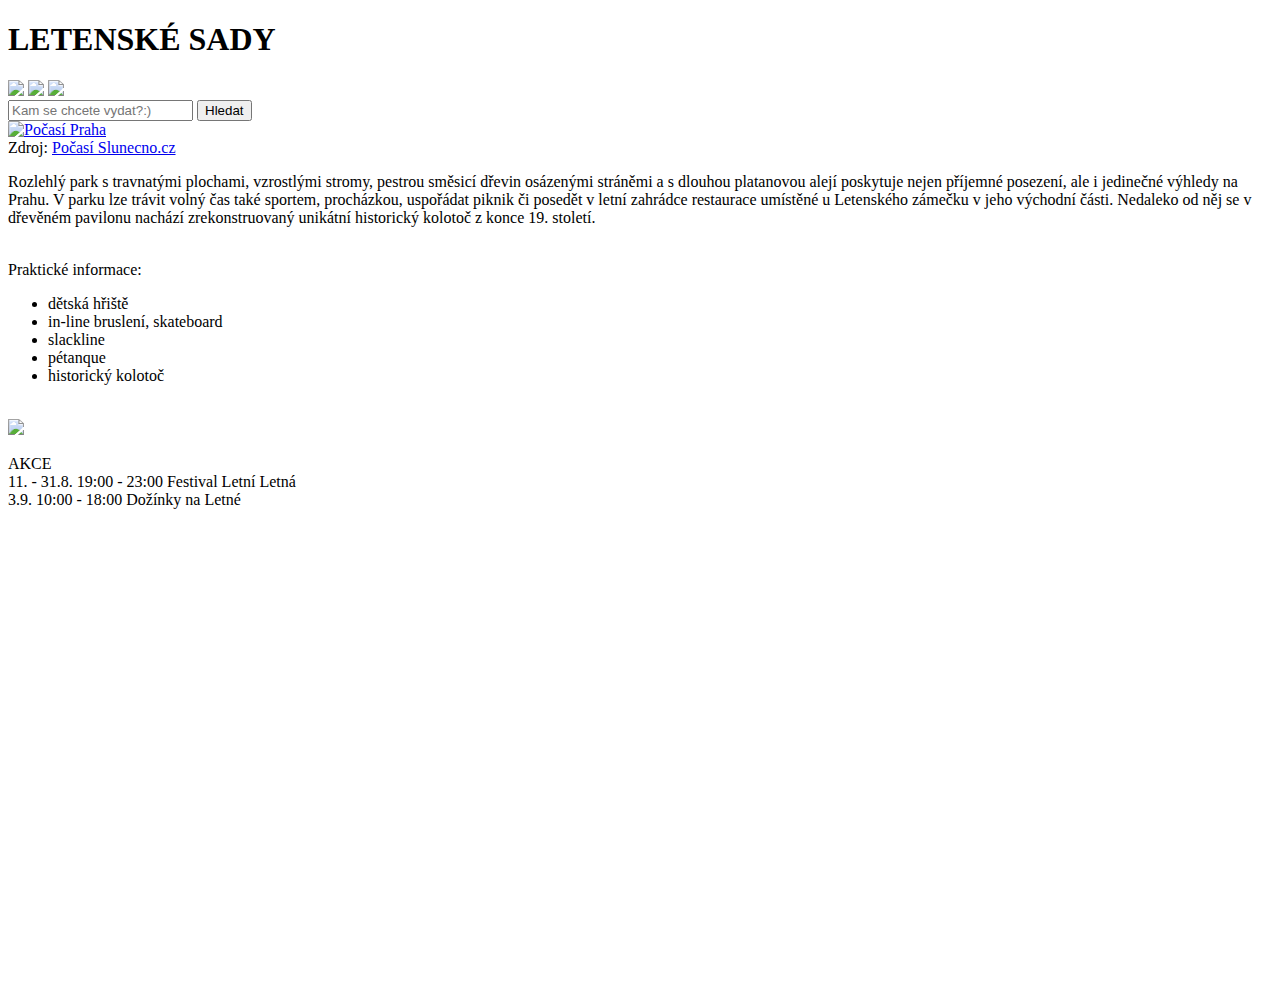
==== divokasarka.html @ f512deba "a" ====
<!DOCTYPE html>
<html>

<head>
    <link rel="stylesheet" type="text/css" href="css/styledivokas.css">
</head>

<body>

    <div class="piktogramy">
        <h1>LETENSKÉ SADY</h1>
        <img src="img/dog.png" class=dog />
        <img src="img/playground.png" class=playground />
        <img src="img/obcerstveni.png" class=obcerstveni />
    </div>
    <div class="searchbar">
        <form id="form" role="search">
            <input type="search" id="query" name="q" placeholder="Kam se chcete vydat?:)"
                aria-label="prohledat obsah stranky">
            <button>Hledat</button>
        </form>
    </div>

    <div class="pocasi">
        <a href="https://www.slunecno.cz/mista/praha-7" target="_new"><img
                src="https://www.slunecno.cz/pocasi-na-web.php?n&obr=2&m=7&pism=3&d=3&p1=FFFFFF&pruhl&t1=000000&p2=96FFB2&p3=F6FFE8&t2=000000&v=4"
                alt="Počasí Praha" style="border: 0px;" /></a><br>Zdroj: <a href="https://slunecno.cz"
            title="Aktuální počasí a dlouhodobá předpověď pro více než 150.000 míst po celém světě" target="_new">Počasí
            Slunecno.cz</a>
    </div>

    <div class="popis">
        <p>Rozlehlý park s travnatými plochami, vzrostlými stromy, pestrou směsicí dřevin osázenými stráněmi a s dlouhou
            platanovou alejí poskytuje nejen příjemné posezení, ale i jedinečné výhledy na Prahu. V parku lze trávit
            volný čas také sportem, procházkou, uspořádat piknik či posedět v letní zahrádce restaurace umístěné u
            Letenského zámečku v jeho východní části. Nedaleko od něj se v dřevěném
            pavilonu nachází zrekonstruovaný unikátní historický kolotoč z konce 19. století.</p>
        <br>
        Praktické informace:
        <ul>
            <li>dětská hřiště</li>
            <li>in-line bruslení, skateboard</li>
            <li>slackline</li>
            <li>pétanque</li>
            <li>historický kolotoč</li>
        </ul>
    </div><br>

    <img src="img/parkikony/Letenskaplan2(1).png" class="letna" />

    <div class="akce">
        <p> AKCE<br>
            11. - 31.8. 19:00 - 23:00 Festival Letní Letná<br>
            3.9. 10:00 - 18:00 Dožínky na Letné<br>
            <br>
        </p>
    </div>
    <iframe
        src="https://www.google.com/maps/embed?pb=!1m18!1m12!1m3!1d2559.4767540083985!2d14.415345620918023!3d50.09608272326202!2m3!1f0!2f0!3f0!3m2!1i1024!2i768!4f13.1!3m3!1m2!1s0x470b94db7467266d%3A0x945bf38ff60c58da!2zTGV0ZW5za8OhIHBsw6HFiA!5e0!3m2!1scs!2scz!4v1661344607487!5m2!1scs!2scz"
        width="600" height="450" style="border:0;" allowfullscreen="" loading="lazy"
        referrerpolicy="no-referrer-when-downgrade"></iframe>
</body>

</html>
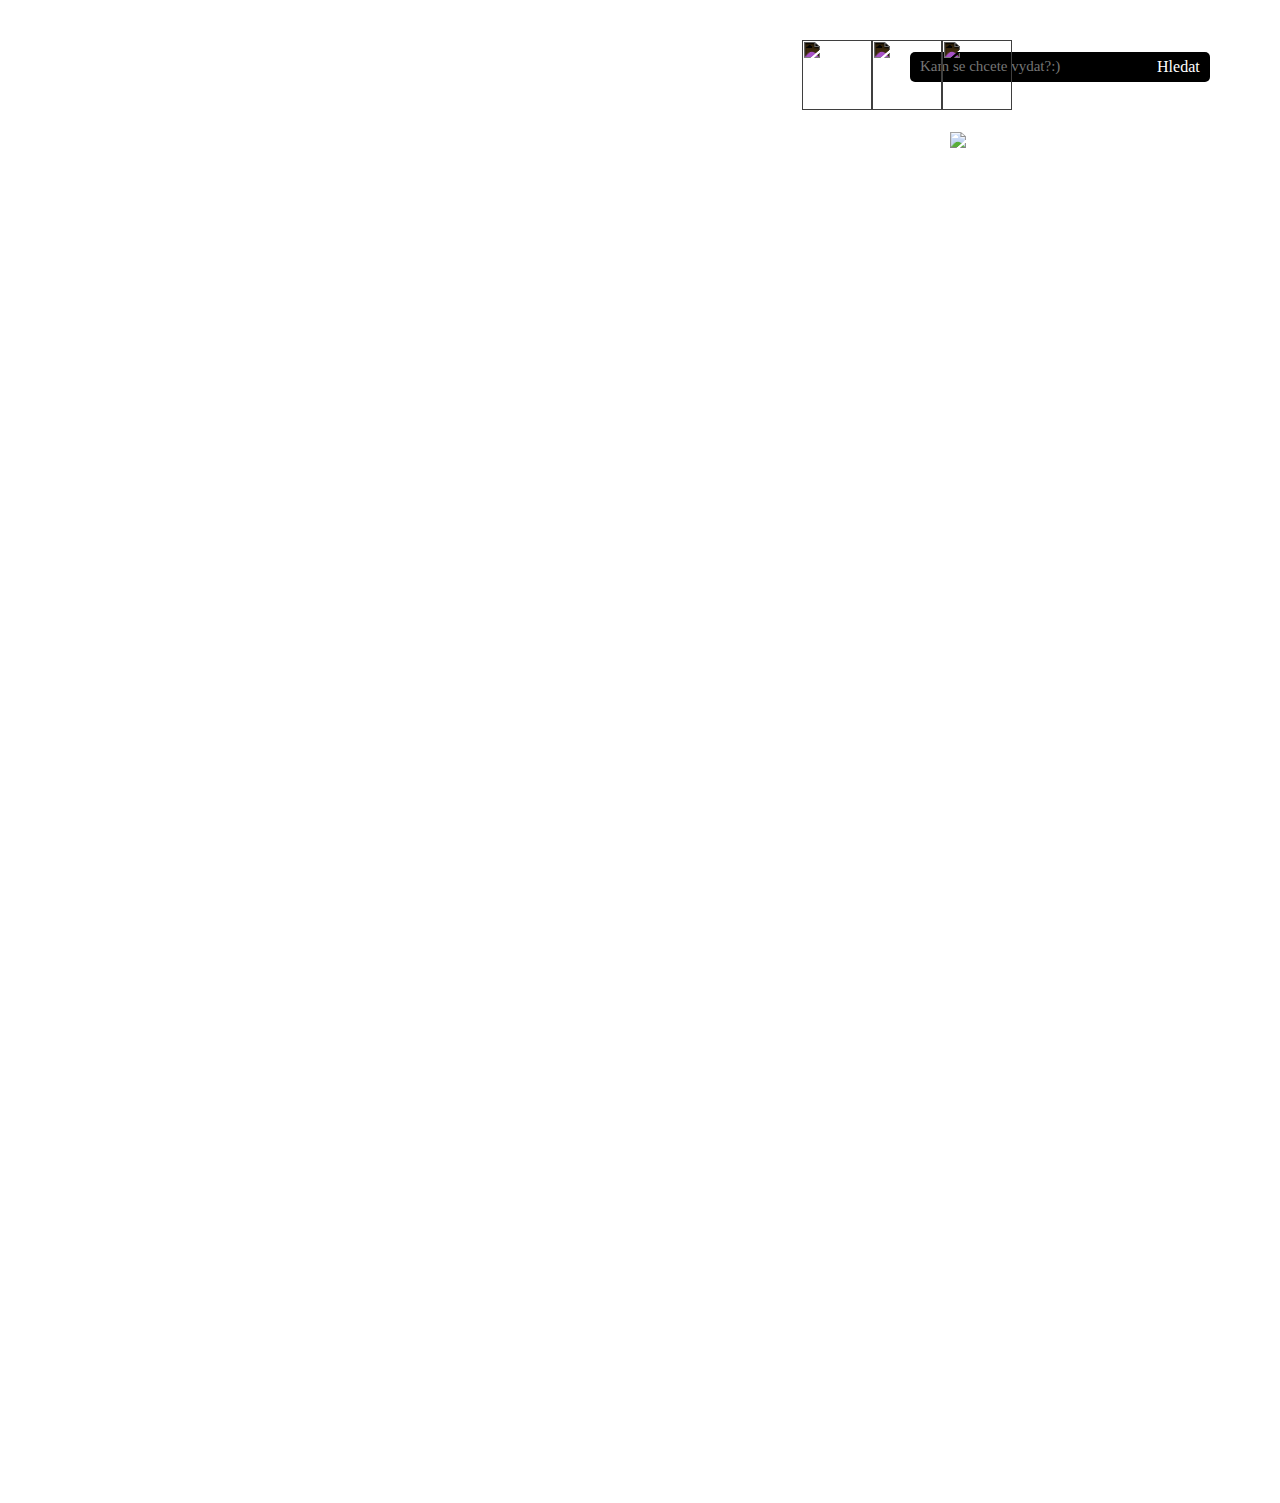
==== commit 47c55f00: "d" ====
--- a/divokasarka.html
+++ b/divokasarka.html
@@ -30,23 +30,22 @@
     </div>
 
     <div class="popis">
-        <p>Rozlehlý park s travnatými plochami, vzrostlými stromy, pestrou směsicí dřevin osázenými stráněmi a s dlouhou
-            platanovou alejí poskytuje nejen příjemné posezení, ale i jedinečné výhledy na Prahu. V parku lze trávit
-            volný čas také sportem, procházkou, uspořádat piknik či posedět v letní zahrádce restaurace umístěné u
-            Letenského zámečku v jeho východní části. Nedaleko od něj se v dřevěném
-            pavilonu nachází zrekonstruovaný unikátní historický kolotoč z konce 19. století.</p>
+        <p>Romantické údolí na severozápadě hlavního města patří k nejdrsnějším a nejmalebnějším oblastem v Praze a dá
+            vám skutečně zapomenout, že jste – vlastně – stále v Praze. Jeho území je považováno za celostátní unikát, a
+            to z geologického, archeologického, botanického i zoologického hlediska. Je to krajina strmých skal,
+            náhorních plošin, hájových, lučních a travnatých biotopů, dramaticky ztvárněná Šáreckým potokem. Údolím
+            prochází značené stezky, ale nutností je dobrá vycházková obuv, protože cesty nejsou dlážděné.
+        </p>
         <br>
         Praktické informace:
         <ul>
-            <li>dětská hřiště</li>
-            <li>in-line bruslení, skateboard</li>
-            <li>slackline</li>
-            <li>pétanque</li>
-            <li>historický kolotoč</li>
+            <li>Členitý terén neušel pozornosti našich předků – zde na vhodném místě nad údolím stálo první opevněné
+                slovanské městečko Praha, postavené v 8. a 9. století. Divoká Šárka dnes těží z dobré dopravní
+                dostupnosti a je hitem cyklistů, pěších turistů a v létě i rodin s dětmi, které se chtějí zchladit ve
+                venkovním bazénu nebo jezírku
+            </li>
         </ul>
     </div><br>
-
-    <img src="img/parkikony/Letenskaplan2(1).png" class="letna" />
 
     <div class="akce">
         <p> AKCE<br>
--- a/css/styledivokas.css
+++ b/css/styledivokas.css
@@ -0,0 +1,115 @@
+body {
+    color: rgb(255, 255, 255);
+    margin: 20px;
+}
+
+h1 {
+    font-size: 2cm;
+    margin-top: -15px;
+    letter-spacing: 10px;
+}
+
+div.popis {
+    color: rgb(255, 255, 255);
+    width: 60vw;
+    line-height: 25px;
+    font-size: 0.56cm;
+    margin-top: -120px;
+    margin-left: 10px;
+
+}
+
+div.akce {
+    color: rgb(255, 255, 255);
+    width: 20vw;
+    margin-left: 900px;
+    margin-top: -250px;
+    height: 30vw;
+    line-height: 25px;
+    padding: 60px 30px;
+}
+
+div.pocasi {
+    color: rgb(255, 255, 255);
+    margin-top: 50px;
+    margin-left: 930px;
+}
+
+div.searchbar {
+    margin-left: 890px;
+    margin-top: -130px;
+}
+
+form {
+    display: flex;
+    align-items: center;
+    background-color: rgb(0, 0, 0);
+    width: 300px;
+    height: 30px;
+    border-radius: 5px;
+    flex-direction: row;
+}
+
+input {
+    all: unset;
+    font: 15px system-ui;
+    font-family: 'Times New Roman', Times, serif;
+    color: rgb(255, 255, 255);
+    height: 100%;
+    width: 100%;
+    padding: 6px 10px;
+
+}
+
+placeholder {
+    color: rgb(0, 0, 0);
+    opacity: 0.7;
+}
+
+button {
+    cursor: pointer;
+    all: unset;
+    height: 30px;
+    width: 70px;
+}
+
+img {
+    top: -200px;
+    left: 0 px;
+}
+
+div.piktogramy {
+    top: 0px;
+    display: flex;
+    flex-direction: row;
+    padding: 20px;
+}
+
+.piktogramy img {
+    filter: invert(1);
+    width: 70px;
+    height: 70px;
+}
+
+a {
+    color: rgb(255, 255, 255);
+}
+
+
+.ladronka2 {
+    display: block;
+    margin-left: 450px;
+}
+
+iframe {
+    margin-top: 300px;
+}
+
+html {
+    background: url(../img/ladronkastin.jpg) no-repeat center center fixed;
+    -webkit-background-size: cover;
+    -moz-background-size: cover;
+    -o-background-size: cover;
+    background-size: cover;
+
+}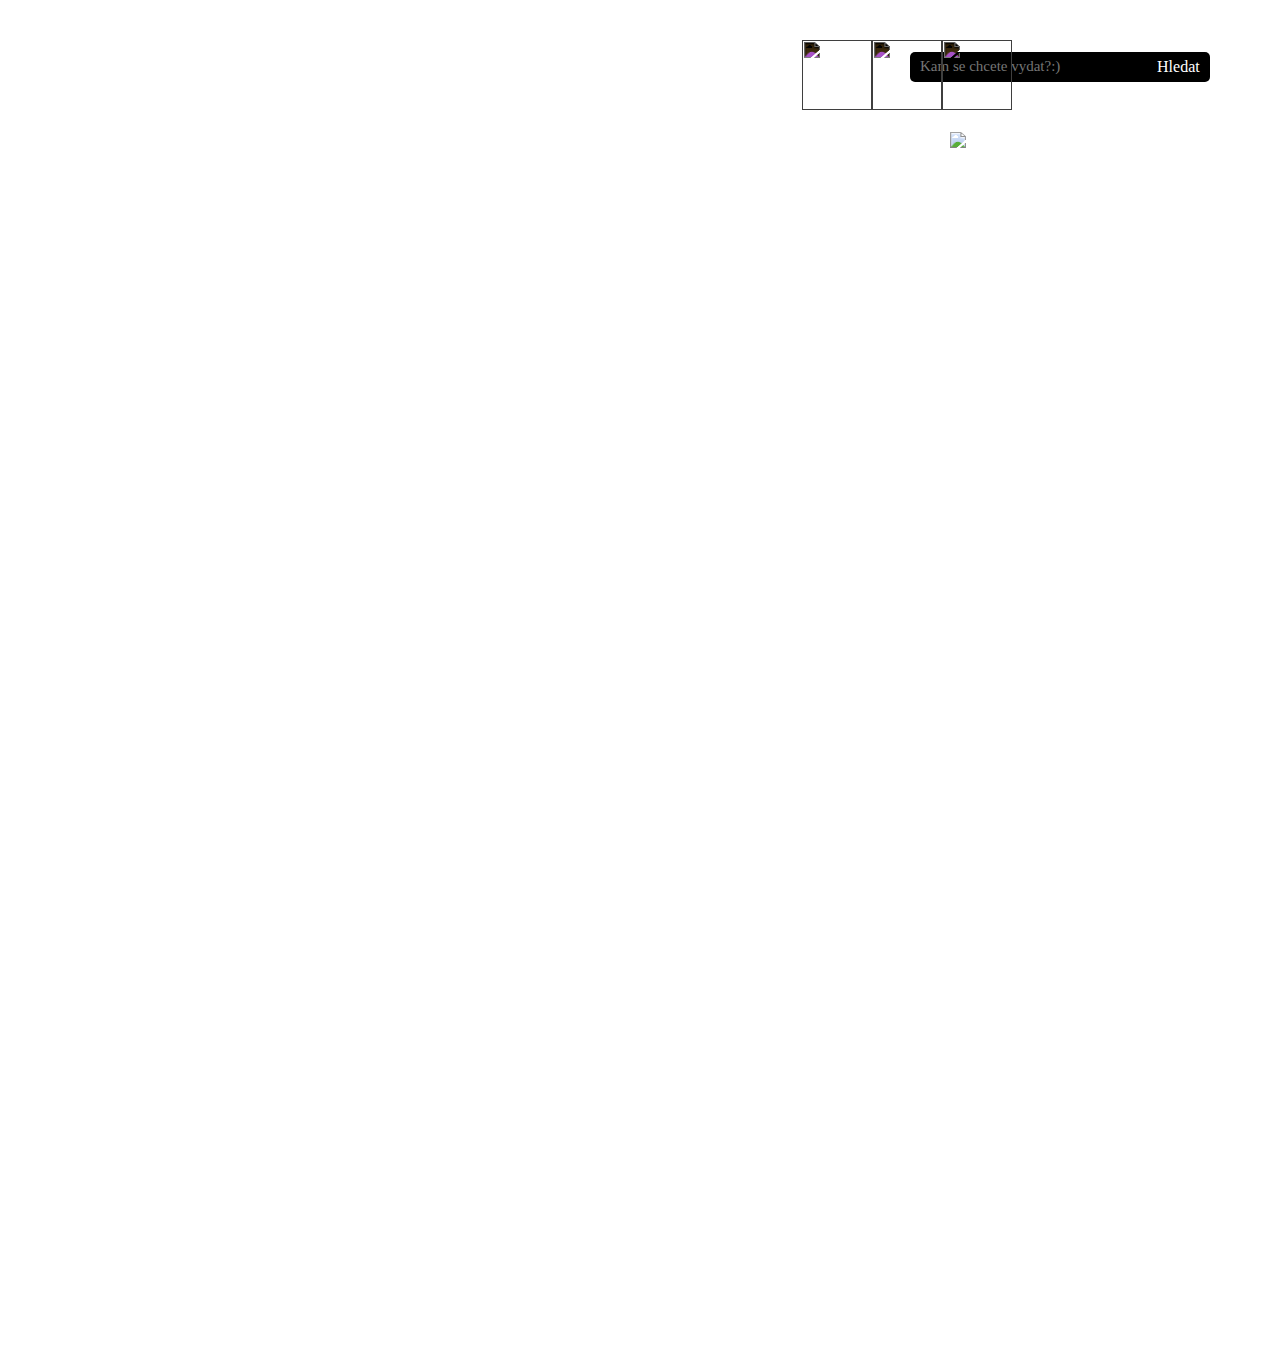
==== commit 5f30e47a: "Update divokasarka.html" ====
--- a/divokasarka.html
+++ b/divokasarka.html
@@ -55,8 +55,8 @@
         </p>
     </div>
     <iframe
-        src="https://www.google.com/maps/embed?pb=!1m18!1m12!1m3!1d2559.4767540083985!2d14.415345620918023!3d50.09608272326202!2m3!1f0!2f0!3f0!3m2!1i1024!2i768!4f13.1!3m3!1m2!1s0x470b94db7467266d%3A0x945bf38ff60c58da!2zTGV0ZW5za8OhIHBsw6HFiA!5e0!3m2!1scs!2scz!4v1661344607487!5m2!1scs!2scz"
-        width="600" height="450" style="border:0;" allowfullscreen="" loading="lazy"
+        src="https://www.google.com/maps/embed?pb=!1m18!1m12!1m3!1d2559.6251326627585!2d14.322815215079032!3d50.093305020916226!2m3!1f0!2f0!3f0!3m2!1i1024!2i768!4f13.1!3m3!1m2!1s0x470bbfc737ec6e7f%3A0x28fe4ce8f5a0d8de!2zRGl2b2vDoSDFoMOhcmth!5e0!3m2!1scs!2scz!4v1661349595778!5m2!1scs!2scz"
+        width="400" height="300" style="border:0;" allowfullscreen="" loading="lazy"
         referrerpolicy="no-referrer-when-downgrade"></iframe>
 </body>
 
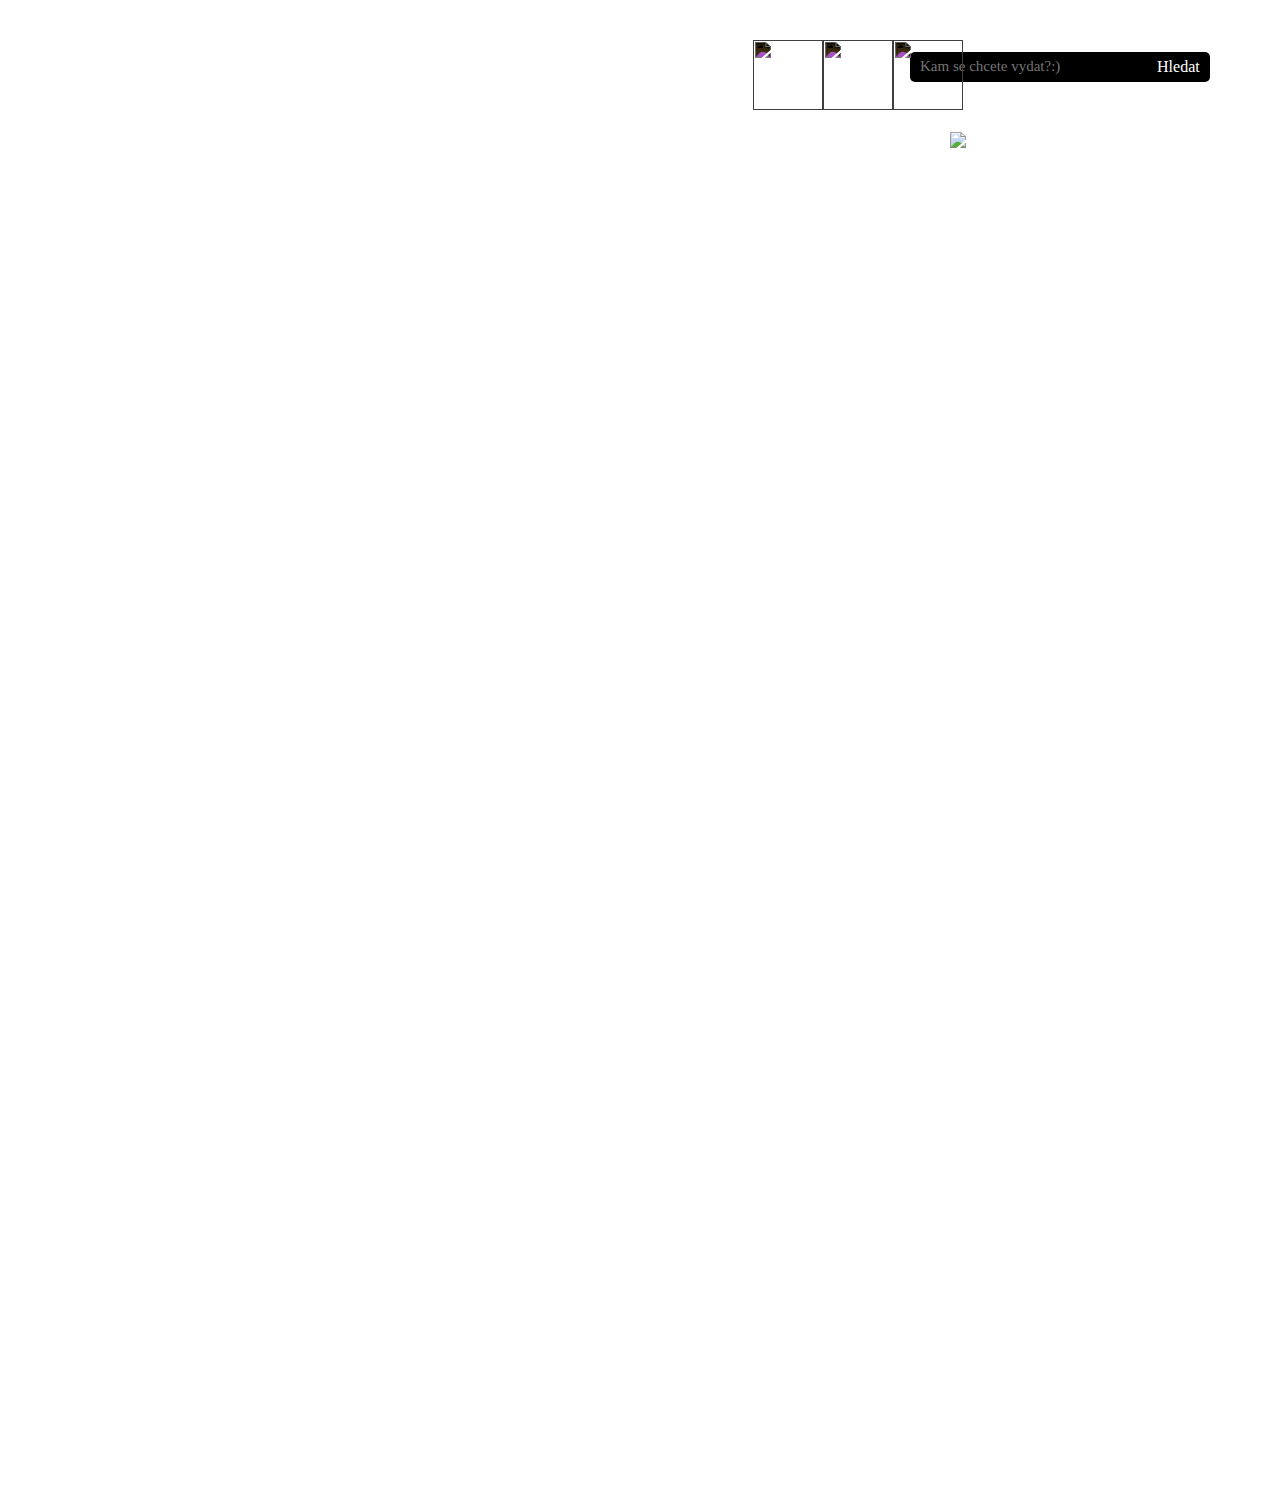
==== commit 40906347: "Merge branch 'main' of https://github.com/jakubmichalko1/CLG-T4" ====
--- a/divokasarka.html
+++ b/divokasarka.html
@@ -8,7 +8,7 @@
 <body>
 
     <div class="piktogramy">
-        <h1>LETENSKÉ SADY</h1>
+        <h1>DIVOKÁ ŠÁRKA</h1>
         <img src="img/dog.png" class=dog />
         <img src="img/playground.png" class=playground />
         <img src="img/obcerstveni.png" class=obcerstveni />
@@ -55,8 +55,8 @@
         </p>
     </div>
     <iframe
-        src="https://www.google.com/maps/embed?pb=!1m18!1m12!1m3!1d2559.6251326627585!2d14.322815215079032!3d50.093305020916226!2m3!1f0!2f0!3f0!3m2!1i1024!2i768!4f13.1!3m3!1m2!1s0x470bbfc737ec6e7f%3A0x28fe4ce8f5a0d8de!2zRGl2b2vDoSDFoMOhcmth!5e0!3m2!1scs!2scz!4v1661349595778!5m2!1scs!2scz"
-        width="400" height="300" style="border:0;" allowfullscreen="" loading="lazy"
+        src="https://www.google.com/maps/embed?pb=!1m18!1m12!1m3!1d2559.4767540083985!2d14.415345620918023!3d50.09608272326202!2m3!1f0!2f0!3f0!3m2!1i1024!2i768!4f13.1!3m3!1m2!1s0x470b94db7467266d%3A0x945bf38ff60c58da!2zTGV0ZW5za8OhIHBsw6HFiA!5e0!3m2!1scs!2scz!4v1661344607487!5m2!1scs!2scz"
+        width="600" height="450" style="border:0;" allowfullscreen="" loading="lazy"
         referrerpolicy="no-referrer-when-downgrade"></iframe>
 </body>
 
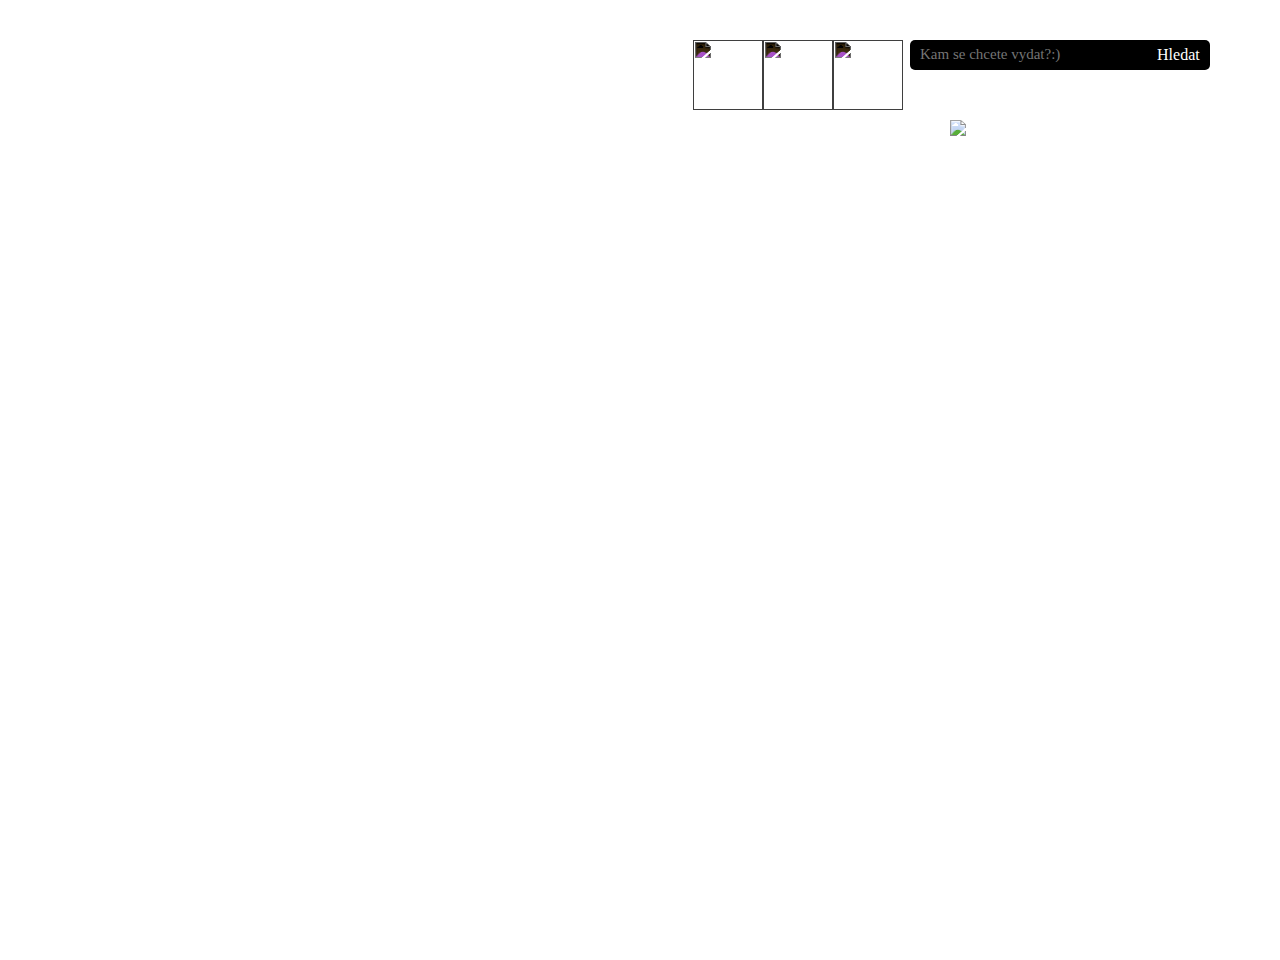
==== commit a5acacc4: "we" ====
--- a/divokasarka.html
+++ b/divokasarka.html
@@ -30,16 +30,16 @@
     </div>
 
     <div class="popis">
-        <p>Romantické údolí na severozápadě hlavního města patří k nejdrsnějším a nejmalebnějším oblastem v Praze a dá
-            vám skutečně zapomenout, že jste – vlastně – stále v Praze. Jeho území je považováno za celostátní unikát, a
-            to z geologického, archeologického, botanického i zoologického hlediska. Je to krajina strmých skal,
-            náhorních plošin, hájových, lučních a travnatých biotopů, dramaticky ztvárněná Šáreckým potokem. Údolím
-            prochází značené stezky, ale nutností je dobrá vycházková obuv, protože cesty nejsou dlážděné.
+        <p>Romantické údolí na severozápadě Prahy patří k nejdrsnějším a nejmalebnějším oblastem v Praze. A dá
+            vám skutečně zapomenout, že jste stále v Praze. Její území je považováno za celostátní unikát. A
+            to z geologického, archeologického, botanického a i zoologického hlediska. Je to krajina strmých skal,
+            náhorních plošin, hájových, lučních a travnatých biotopů, které jsou dramaticky ztvárněné Šáreckým potokem. Údolím
+            prochází značené stezky. Avšak nezapomenňte na dobrou vycházkovou obuv, protože cesty nejsou dlážděné.
         </p>
         <br>
         Praktické informace:
         <ul>
-            <li>Členitý terén neušel pozornosti našich předků – zde na vhodném místě nad údolím stálo první opevněné
+            <li>Zde na vhodném místě nad údolím stálo první opevněné 
                 slovanské městečko Praha, postavené v 8. a 9. století. Divoká Šárka dnes těží z dobré dopravní
                 dostupnosti a je hitem cyklistů, pěších turistů a v létě i rodin s dětmi, které se chtějí zchladit ve
                 venkovním bazénu nebo jezírku
@@ -55,8 +55,8 @@
         </p>
     </div>
     <iframe
-        src="https://www.google.com/maps/embed?pb=!1m18!1m12!1m3!1d2559.4767540083985!2d14.415345620918023!3d50.09608272326202!2m3!1f0!2f0!3f0!3m2!1i1024!2i768!4f13.1!3m3!1m2!1s0x470b94db7467266d%3A0x945bf38ff60c58da!2zTGV0ZW5za8OhIHBsw6HFiA!5e0!3m2!1scs!2scz!4v1661344607487!5m2!1scs!2scz"
-        width="600" height="450" style="border:0;" allowfullscreen="" loading="lazy"
+        src="https://www.google.com/maps/embed?pb=!1m18!1m12!1m3!1d2559.6251326627585!2d14.322815215079032!3d50.093305020916226!2m3!1f0!2f0!3f0!3m2!1i1024!2i768!4f13.1!3m3!1m2!1s0x470bbfc737ec6e7f%3A0x28fe4ce8f5a0d8de!2zRGl2b2vDoSDFoMOhcmth!5e0!3m2!1scs!2scz!4v1661349595778!5m2!1scs!2scz"
+        width="400" height="300" style="border:0;" allowfullscreen="" loading="lazy"
         referrerpolicy="no-referrer-when-downgrade"></iframe>
 </body>
 
--- a/css/styledivokas.css
+++ b/css/styledivokas.css
@@ -103,7 +103,11 @@
 
 iframe {
     margin-top: 300px;
+    position: absolute;
+    top: 40%;
 }
+
+h1 {font-size: 68px;}
 
 html {
     background: url(../img/ladronkastin.jpg) no-repeat center center fixed;
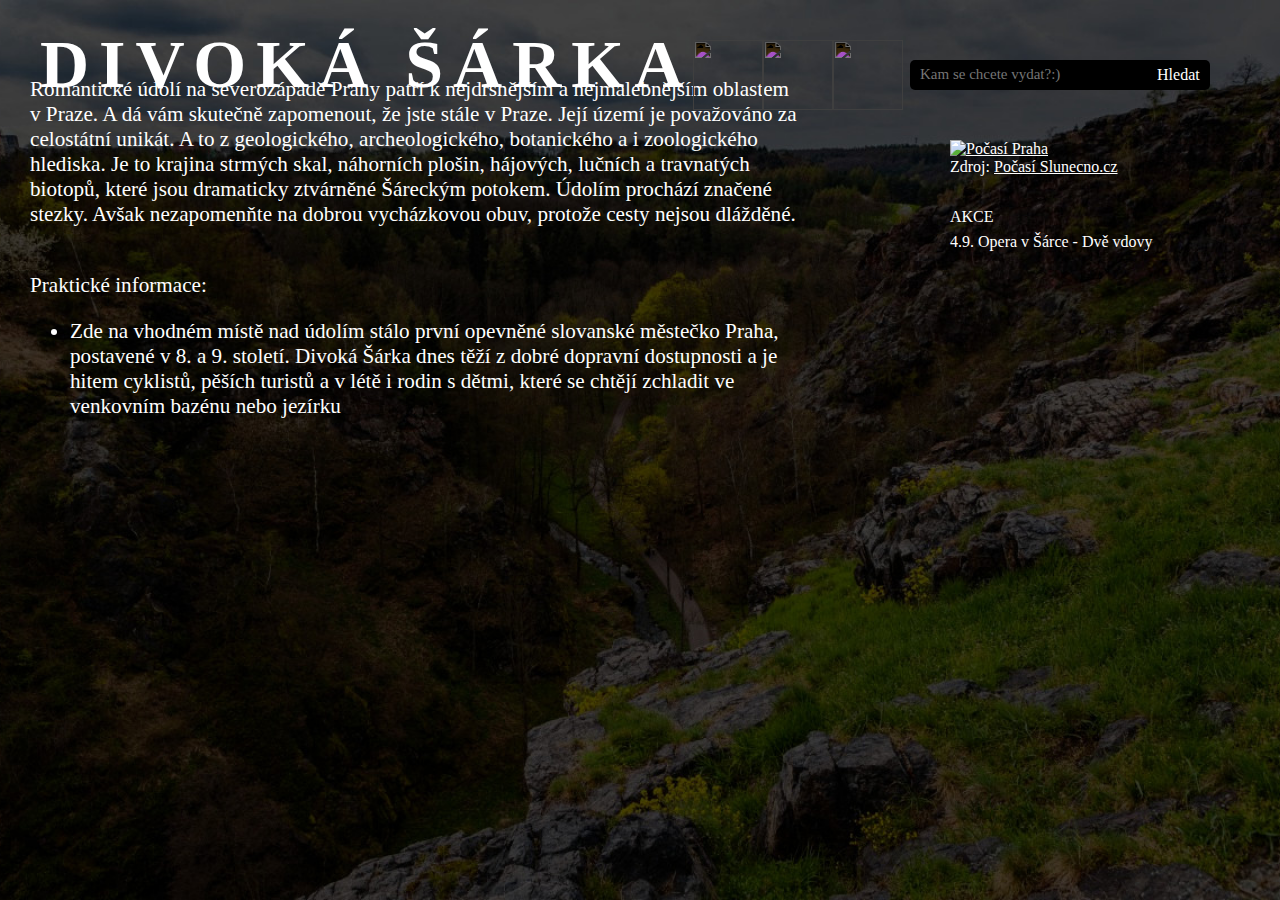
==== commit 42c0246b: "dw" ====
--- a/divokasarka.html
+++ b/divokasarka.html
@@ -49,8 +49,7 @@
 
     <div class="akce">
         <p> AKCE<br>
-            11. - 31.8. 19:00 - 23:00 Festival Letní Letná<br>
-            3.9. 10:00 - 18:00 Dožínky na Letné<br>
+           4.9. Opera v Šárce - Dvě vdovy
             <br>
         </p>
     </div>
--- a/css/styledivokas.css
+++ b/css/styledivokas.css
@@ -23,7 +23,7 @@
     color: rgb(255, 255, 255);
     width: 20vw;
     margin-left: 900px;
-    margin-top: -250px;
+    margin-top: -330px;
     height: 30vw;
     line-height: 25px;
     padding: 60px 30px;
@@ -37,7 +37,7 @@
 
 div.searchbar {
     margin-left: 890px;
-    margin-top: -130px;
+    margin-top: -110px;
 }
 
 form {
@@ -95,22 +95,17 @@
     color: rgb(255, 255, 255);
 }
 
-
-.ladronka2 {
-    display: block;
-    margin-left: 450px;
-}
-
 iframe {
     margin-top: 300px;
     position: absolute;
-    top: 40%;
+    top: 9%;
+    right: 10px;
 }
 
 h1 {font-size: 68px;}
 
 html {
-    background: url(../img/ladronkastin.jpg) no-repeat center center fixed;
+    background: url(../img/divokasarkastin\ \(1\).jpg) no-repeat center center fixed;
     -webkit-background-size: cover;
     -moz-background-size: cover;
     -o-background-size: cover;
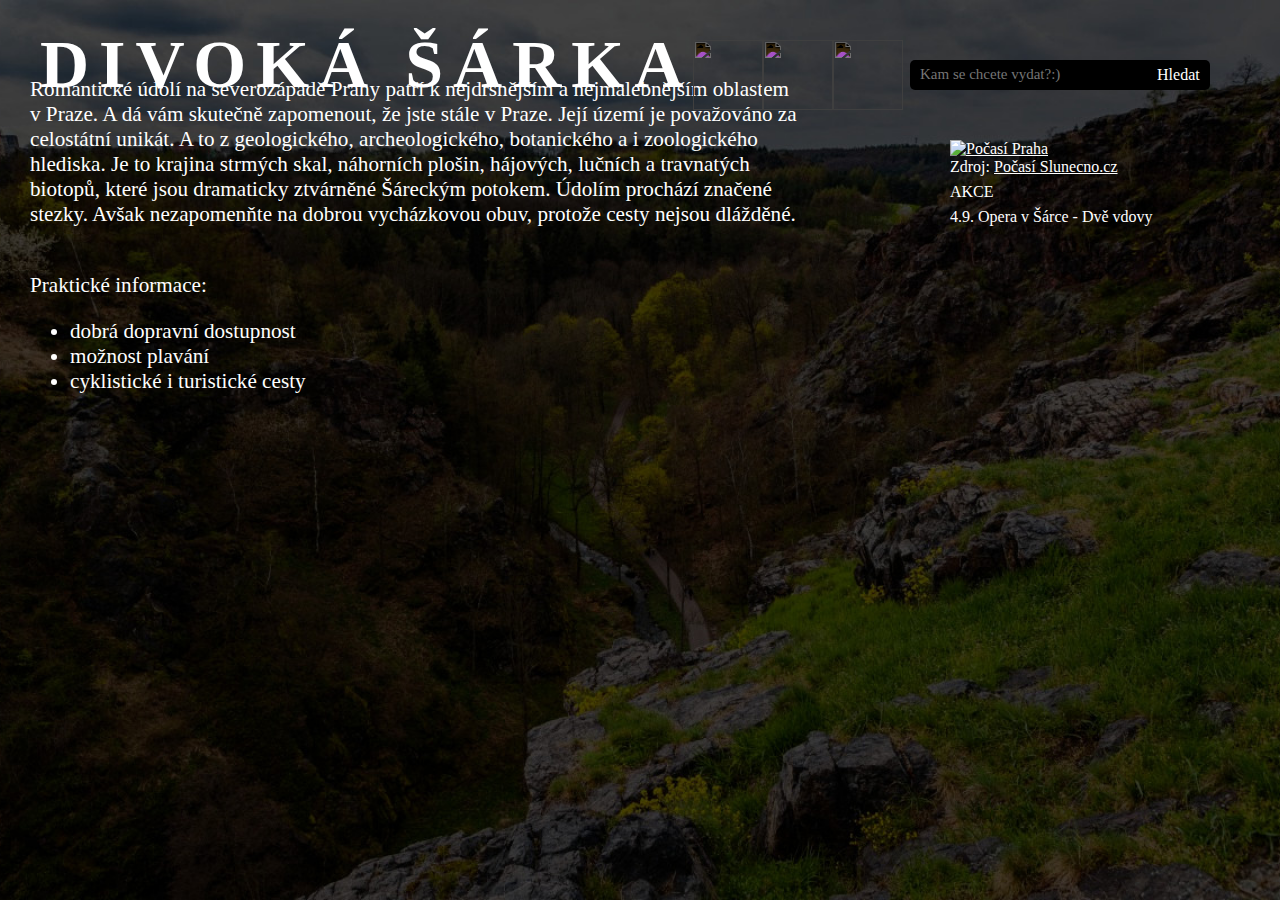
==== commit 6cdc96a5: "Update divokasarka.html" ====
--- a/divokasarka.html
+++ b/divokasarka.html
@@ -39,11 +39,9 @@
         <br>
         Praktické informace:
         <ul>
-            <li>Zde na vhodném místě nad údolím stálo první opevněné 
-                slovanské městečko Praha, postavené v 8. a 9. století. Divoká Šárka dnes těží z dobré dopravní
-                dostupnosti a je hitem cyklistů, pěších turistů a v létě i rodin s dětmi, které se chtějí zchladit ve
-                venkovním bazénu nebo jezírku
-            </li>
+            <li>dobrá dopravní dostupnost</li>
+            <li>možnost plavání</li>
+            <li>cyklistické i turistické cesty</li>
         </ul>
     </div><br>
 
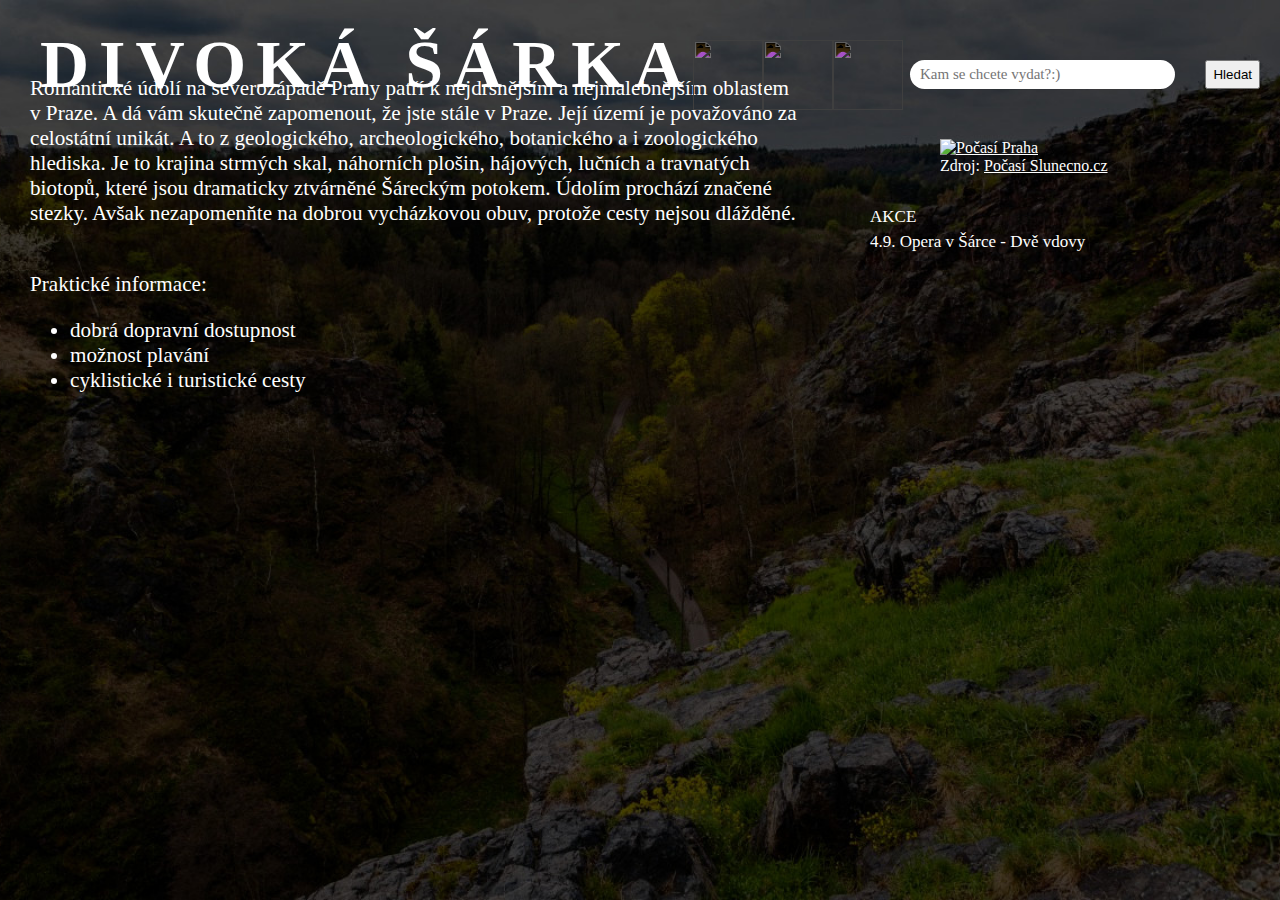
==== commit 9faddfd5: "Merge branch 'main' of https://github.com/jakubmichalko1/CLG-T4" ====
--- a/divokasarka.html
+++ b/divokasarka.html
@@ -1,8 +1,9 @@
 <!DOCTYPE html>
 <html>
-
+    
 <head>
     <link rel="stylesheet" type="text/css" href="css/styledivokas.css">
+    <title>Divoká Šárka</title>
 </head>
 
 <body>
@@ -14,11 +15,11 @@
         <img src="img/obcerstveni.png" class=obcerstveni />
     </div>
     <div class="searchbar">
-        <form id="form" role="search">
-            <input type="search" id="query" name="q" placeholder="Kam se chcete vydat?:)"
-                aria-label="prohledat obsah stranky">
-            <button>Hledat</button>
-        </form>
+
+        <input type="search" id="search-input" name="q" placeholder="Kam se chcete vydat?:)"
+            aria-label="prohledat obsah stranky">
+        <button onclick="searchLocation()">Hledat</button>
+
     </div>
 
     <div class="pocasi">
@@ -33,7 +34,8 @@
         <p>Romantické údolí na severozápadě Prahy patří k nejdrsnějším a nejmalebnějším oblastem v Praze. A dá
             vám skutečně zapomenout, že jste stále v Praze. Její území je považováno za celostátní unikát. A
             to z geologického, archeologického, botanického a i zoologického hlediska. Je to krajina strmých skal,
-            náhorních plošin, hájových, lučních a travnatých biotopů, které jsou dramaticky ztvárněné Šáreckým potokem. Údolím
+            náhorních plošin, hájových, lučních a travnatých biotopů, které jsou dramaticky ztvárněné Šáreckým potokem.
+            Údolím
             prochází značené stezky. Avšak nezapomenňte na dobrou vycházkovou obuv, protože cesty nejsou dlážděné.
         </p>
         <br>
@@ -47,7 +49,7 @@
 
     <div class="akce">
         <p> AKCE<br>
-           4.9. Opera v Šárce - Dvě vdovy
+            4.9. Opera v Šárce - Dvě vdovy
             <br>
         </p>
     </div>
@@ -55,6 +57,7 @@
         src="https://www.google.com/maps/embed?pb=!1m18!1m12!1m3!1d2559.6251326627585!2d14.322815215079032!3d50.093305020916226!2m3!1f0!2f0!3f0!3m2!1i1024!2i768!4f13.1!3m3!1m2!1s0x470bbfc737ec6e7f%3A0x28fe4ce8f5a0d8de!2zRGl2b2vDoSDFoMOhcmth!5e0!3m2!1scs!2scz!4v1661349595778!5m2!1scs!2scz"
         width="400" height="300" style="border:0;" allowfullscreen="" loading="lazy"
         referrerpolicy="no-referrer-when-downgrade"></iframe>
+    <script src="js/script.js"></script>
 </body>
 
 </html>--- a/css/styledivokas.css
+++ b/css/styledivokas.css
@@ -1,6 +1,7 @@
 body {
     color: rgb(255, 255, 255);
     margin: 20px;
+    margin-bottom: 20px;
 }
 
 h1 {
@@ -22,17 +23,18 @@
 div.akce {
     color: rgb(255, 255, 255);
     width: 20vw;
-    margin-left: 900px;
-    margin-top: -330px;
+    margin-left: 820px;
+    margin-top: -305px;
     height: 30vw;
     line-height: 25px;
+    font-size: 0.45cm;
     padding: 60px 30px;
 }
 
 div.pocasi {
     color: rgb(255, 255, 255);
     margin-top: 50px;
-    margin-left: 930px;
+    margin-left: 920px;
 }
 
 div.searchbar {
@@ -54,10 +56,13 @@
     all: unset;
     font: 15px system-ui;
     font-family: 'Times New Roman', Times, serif;
-    color: rgb(255, 255, 255);
+    color: rgb(0, 0, 0);
     height: 100%;
     width: 100%;
     padding: 6px 10px;
+    background-color: #ffffff;
+    margin-right: 30px;
+    border-radius: 20px;
 
 }
 
@@ -66,11 +71,14 @@
     opacity: 0.7;
 }
 
-button {
-    cursor: pointer;
-    all: unset;
-    height: 30px;
-    width: 70px;
+.searchbar {
+    margin-left: 930px;
+    margin-top: 10px;
+    width: 250x;
+    display: flex;
+    justify-content: space-between;
+
+
 }
 
 img {
@@ -98,11 +106,13 @@
 iframe {
     margin-top: 300px;
     position: absolute;
-    top: 9%;
-    right: 10px;
+    top: 13%;
+    right: 55px;
 }
 
-h1 {font-size: 68px;}
+h1 {
+    font-size: 68px;
+}
 
 html {
     background: url(../img/divokasarkastin\ \(1\).jpg) no-repeat center center fixed;
